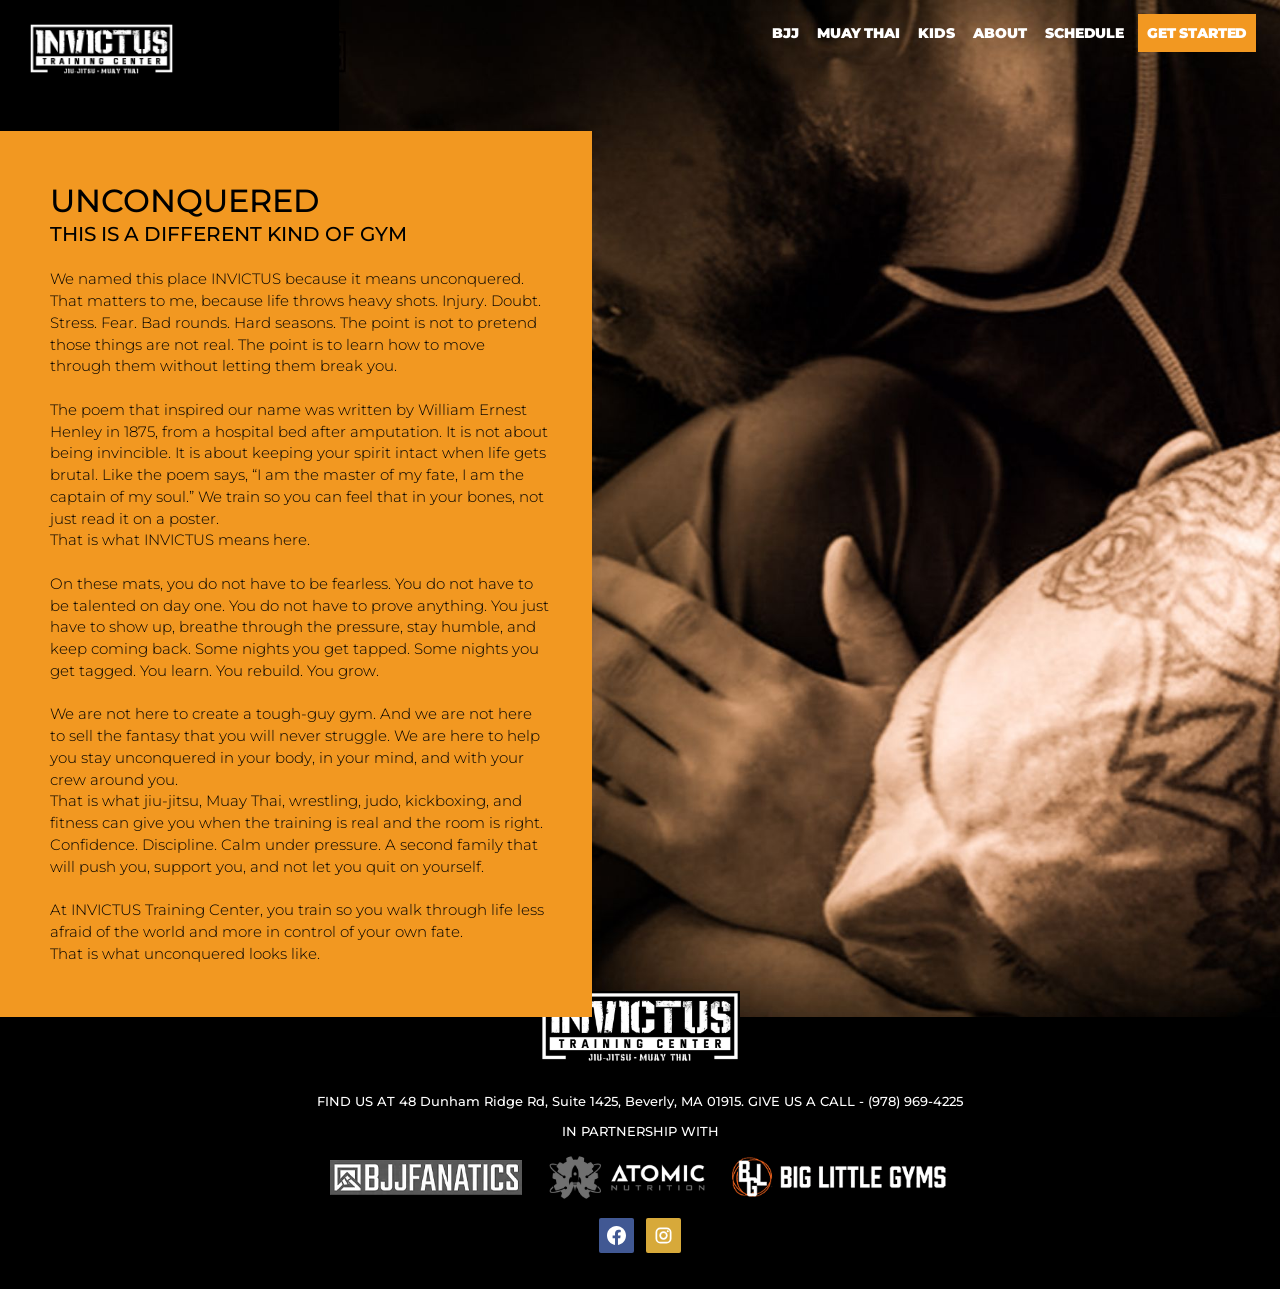
==== site/about.html @ 799e3503 "Build the INVICTUS Training Center site from the PSDs Home and About, hand-written HTML and CSS from" ====
<!doctype html>
<html lang="en">
<head>
<meta charset="utf-8">
<meta name="viewport" content="width=device-width, initial-scale=1">
<title>About | INVICTUS Training Center</title>
<meta name="description" content="We named this place INVICTUS because it means unconquered. Why INVICTUS Training Center in Beverly, MA is a different kind of gym.">
<link rel="icon" href="img/favicon.png">
<link rel="apple-touch-icon" href="img/apple-touch-icon.png">
<link rel="preconnect" href="https://fonts.googleapis.com">
<link rel="preconnect" href="https://fonts.gstatic.com" crossorigin>
<link rel="stylesheet" href="https://fonts.googleapis.com/css2?family=Montserrat:wght@300;500;700;900&display=swap">
<link rel="stylesheet" href="styles.css">
<script>document.documentElement.classList.add("js")</script>
</head>
<body class="page-about">
<a class="skip" href="#main">Skip to content</a>

<header class="site-header">
  <a class="brand" href="index.html"><img src="img/logo.png" width="640" height="230" alt="INVICTUS Training Center: Jiu-Jitsu, Muay Thai"></a>
  <button class="nav-toggle" type="button" aria-expanded="false" aria-controls="site-nav" aria-label="Menu"><span></span><span></span><span></span></button>
  <nav class="site-nav" id="site-nav" aria-label="Main">
    <ul>
      <li><a href="index.html#programs">BJJ</a></li>
      <li><a href="index.html#programs">Muay Thai</a></li>
      <li><a href="index.html#programs">Kids</a></li>
      <li><a href="about.html" aria-current="page">About</a></li>
      <li><a href="#" data-todo="The schedule page">Schedule</a></li>
      <li><a class="nav-cta" href="#" data-todo="Get Started">Get Started</a></li>
    </ul>
  </nav>
</header>

<main id="main">

  <section class="about-hero">
    <img class="about-hero__bg" src="img/about-hero.jpg" width="1800" height="1431" alt="" fetchpriority="high">
    <div class="about-panel">
      <h1>Unconquered</h1>
      <p class="coaches__sub">This is a different kind of gym</p>
      <div class="prose">
        <p>We named this place INVICTUS because it means unconquered.<br>
        That matters to me, because life throws heavy shots. Injury. Doubt. Stress. Fear. Bad rounds. Hard seasons. The point is not to pretend those things are not real. The point is to learn how to move through them without letting them break you.</p>
        <p>The poem that inspired our name was written by William Ernest Henley in 1875, from a hospital bed after amputation. It is not about being invincible. It is about keeping your spirit intact when life gets brutal. Like the poem says, “I am the master of my fate, I am the captain of my soul.” We train so you can feel that in your bones, not just read it on a poster.<br>
        That is what INVICTUS means here.</p>
        <p>On these mats, you do not have to be fearless. You do not have to be talented on day one. You do not have to prove anything. You just have to show up, breathe through the pressure, stay humble, and keep coming back. Some nights you get tapped. Some nights you get tagged. You learn. You rebuild. You grow.</p>
        <p>We are not here to create a tough-guy gym. And we are not here to sell the fantasy that you will never struggle. We are here to help you stay unconquered in your body, in your mind, and with your crew around you.<br>
        That is what jiu-jitsu, Muay Thai, wrestling, judo, kickboxing, and fitness can give you when the training is real and the room is right. Confidence. Discipline. Calm under pressure. A second family that will push you, support you, and not let you quit on yourself.</p>
        <p>At INVICTUS Training Center, you train so you walk through life less afraid of the world and more in control of your own fate.<br>
        That is what unconquered looks like.</p>
      </div>
    </div>
  </section>

</main>

<footer class="site-footer">
  <a class="site-footer__logo" href="index.html"><img src="img/logo.png" width="640" height="230" loading="lazy" alt="INVICTUS Training Center home"></a>
  <p class="site-footer__contact">FIND US AT 48 Dunham Ridge Rd, Suite 1425, Beverly, MA 01915. GIVE US A CALL - <a href="tel:+19789694225">(978) 969-4225</a></p>
  <p class="site-footer__partners-label">In partnership with</p>
  <ul class="partners">
    <li><img class="bjjf" src="img/partners/bjj-fanatics.png" width="192" height="35" loading="lazy" alt="BJJ Fanatics"></li>
    <li><img class="atomic" src="img/partners/atomic-nutrition.png" width="480" height="144" loading="lazy" alt="Atomic Nutrition"></li>
    <li><img class="blg" src="img/partners/big-little-gyms.png" width="300" height="55" loading="lazy" alt="Big Little Gyms"></li>
  </ul>
  <ul class="social">
    <li><a class="fb" href="#" data-todo="The Facebook link" aria-label="INVICTUS on Facebook"><svg viewBox="0 0 24 24" aria-hidden="true"><path fill="#fff" d="M24 12.07C24 5.41 18.63 0 12 0S0 5.4 0 12.07C0 18.1 4.39 23.1 10.13 24v-8.44H7.08v-3.49h3.04V9.41c0-3.02 1.8-4.7 4.54-4.7 1.31 0 2.68.24 2.68.24v2.97h-1.5c-1.5 0-1.96.93-1.96 1.89v2.26h3.32l-.53 3.5h-2.8V24C19.62 23.1 24 18.1 24 12.07"/></svg></a></li>
    <li><a class="ig" href="#" data-todo="The Instagram link" aria-label="INVICTUS on Instagram"><svg viewBox="0 0 24 24" aria-hidden="true" fill="none" stroke="#fff" stroke-width="2.2"><rect x="3" y="3" width="18" height="18" rx="5"/><circle cx="12" cy="12" r="4.2"/><circle cx="17.4" cy="6.6" r="0.6" fill="#fff" stroke-width="1.4"/></svg></a></li>
  </ul>
</footer>

<script src="script.js" defer></script>
</body>
</html>
---- site/styles.css ----
/* INVICTUS Training Center
 *
 * Built from the PSDs in design/psd/ (1920px artboards). Every size below is
 * the PSD value scaled with the viewport: clamp(min, PSD/1920*100vw, PSD).
 * Gotham is the design face; Montserrat stands in until a Gotham web licence
 * is in place (see README).
 */

:root {
  --orange: #f29821;
  --black: #000;
  --white: #fff;
  --paper: #fdf9f5;      /* hero type */
  --grey: #cdcdcd;       /* location band */
  --card-line: #d4d4d4;  /* review cards */
  --star: #e6b05f;
  --muted: #9a9a9a;

  --font: "Montserrat", "Gotham", "Helvetica Neue", Arial, sans-serif;

  /* Content sits 92px in at 1920; the narrower column (FAQ, reviews, map) is 1410 wide. */
  --gutter: clamp(20px, 4.8vw, 92px);
  --wrap: 1744px;
  --inner: 1410px;

  /* Montserrat 300/500 set within 2% of Gotham Light/Medium at the PSD sizes.
     Its 900 runs ~20% wider than Gotham Black, so the display and nav sizes
     are reduced to hold the PSD's line lengths. */
  --fs-display: clamp(40px, calc(38.9px + 3.29vw), 102px);   /* PSD 119 Gotham Black; 64px at 760 */
  --fs-h2: clamp(26px, 2.5vw, 48px);         /* PSD 48 */
  --fs-h3: clamp(20px, 1.54vw, 29.5px);      /* PSD 30 */
  --fs-lead: clamp(16px, 1.25vw, 24px);      /* PSD 24 */
  --fs-body: clamp(15px, 0.9375vw, 18px);    /* PSD 18 / 24 */
  --fs-nav: clamp(14px, 1vw, 19px);          /* PSD 20 Gotham Black */
}

*,
*::before,
*::after { box-sizing: border-box; }

html { -webkit-text-size-adjust: 100%; scroll-behavior: smooth; }
@media (prefers-reduced-motion: reduce) { html { scroll-behavior: auto; } }

body {
  margin: 0;
  font-family: var(--font);
  font-weight: 300;
  font-size: var(--fs-body);
  line-height: 1.34;
  color: var(--black);
  background: var(--white);
  -webkit-font-smoothing: antialiased;
}

img { display: block; max-width: 100%; height: auto; }
a { color: inherit; }
h1, h2, h3, p { margin: 0; }
ul { margin: 0; padding: 0; list-style: none; }

.wrap { width: min(100% - 2 * var(--gutter), var(--wrap)); margin-inline: auto; }
.inner { width: min(100% - 2 * var(--gutter), var(--inner)); margin-inline: auto; }

.h2 {
  font-size: var(--fs-h2);
  font-weight: 500;
  line-height: 1.05;
  text-transform: uppercase;
}
.h3 { font-size: var(--fs-h3); font-weight: 500; line-height: 1.1; }
.accent { color: var(--orange); }

.skip {
  position: absolute; left: -9999px; top: 0; z-index: 100;
  background: var(--orange); color: var(--black); padding: 12px 16px; font-weight: 700;
}
.skip:focus { left: 16px; top: 16px; }

:focus-visible { outline: 3px solid var(--orange); outline-offset: 3px; }

/* Placeholder copy that must be supplied before launch. Bracketed in the
   markup so it cannot ship unnoticed: grep -rn "\[.* TO COME" site/ */
.todo { font-style: italic; opacity: 0.85; }

/* ---------- buttons ---------- */

.btn {
  display: inline-block;
  font-family: inherit;
  font-weight: 500;
  font-size: var(--fs-lead);
  line-height: 1;
  text-transform: uppercase;
  text-decoration: none;
  white-space: nowrap;
  cursor: pointer;
  transition: transform 0.15s ease, background-color 0.15s ease, color 0.15s ease;
}
.btn:hover { transform: translateY(-2px); }

/* GET STARTED: 209 x 58 orange block, white 24px type */
.btn--solid {
  background: var(--orange);
  color: var(--white);
  padding: 0.71em 0.81em;
  border: 0;
}
.btn--solid:hover { background: #e0861a; }

/* BOOK YOUR FREE INTRO SESSION: 472 x 84, 2px outline */
.btn--outline {
  color: var(--paper);
  border: 2px solid var(--paper);
  padding: 1.24em 0.94em;
}
.btn--outline:hover { background: rgba(253, 249, 245, 0.08); }

/* ---------- header ---------- */

.site-header {
  position: absolute;
  inset: 0 0 auto 0;
  z-index: 20;
  display: flex;
  justify-content: space-between;
  align-items: flex-start;
  padding: clamp(14px, 1.05vw, 20px) clamp(16px, 1.9vw, 36px) 0 clamp(16px, 2.25vw, 43px);
}

.brand { margin-top: clamp(0px, 0.7vw, 13px); flex: none; }
.brand img { width: clamp(132px, 11.35vw, 218px); }

.site-nav ul { display: flex; align-items: center; gap: clamp(14px, 1.45vw, 28px); }
.site-nav a {
  font-size: var(--fs-nav);
  font-weight: 900;
  color: var(--white);
  text-decoration: none;
  text-transform: uppercase;
  letter-spacing: -0.01em;
}
.site-nav a:not(.nav-cta):hover { color: var(--orange); }

.site-nav .nav-cta {
  display: inline-block;
  background: var(--orange);
  padding: 0.68em 0.6em;
  margin-left: -0.3em;
  transition: background-color 0.15s ease;
}
.site-nav .nav-cta:hover { background: #e0861a; }

.nav-toggle {
  display: none;
  margin-top: 6px;
  width: 44px;
  height: 44px;
  padding: 10px;
  background: transparent;
  border: 0;
  cursor: pointer;
}
.nav-toggle span {
  display: block;
  height: 3px;
  margin: 5px 0;
  background: var(--white);
  transition: transform 0.2s ease, opacity 0.2s ease;
}
.nav-toggle[aria-expanded="true"] span:nth-child(1) { transform: translateY(8px) rotate(45deg); }
.nav-toggle[aria-expanded="true"] span:nth-child(2) { opacity: 0; }
.nav-toggle[aria-expanded="true"] span:nth-child(3) { transform: translateY(-8px) rotate(-45deg); }

@media (max-width: 1080px) {
  .js .nav-toggle { display: block; }
  .js .site-nav {
    display: none;
    position: absolute;
    top: 100%;
    left: 0;
    right: 0;
    background: rgba(0, 0, 0, 0.94);
    padding: 12px var(--gutter) 28px;
  }
  .js .site-nav.is-open { display: block; }
  .site-nav ul { flex-direction: column; align-items: stretch; gap: 0; }
  .site-nav li a:not(.nav-cta) {
    display: block;
    padding: 14px 0;
    font-size: 18px;
    border-bottom: 1px solid rgba(255, 255, 255, 0.15);
  }
  .site-nav .nav-cta { margin: 20px 0 0; font-size: 18px; padding: 16px 18px; text-align: center; display: block; }
  /* No JS: the menu simply wraps under the logo. */
  html:not(.js) .site-header { flex-wrap: wrap; gap: 12px; }
  html:not(.js) .site-nav ul { flex-direction: row; flex-wrap: wrap; gap: 4px 18px; }
  html:not(.js) .site-nav li a:not(.nav-cta) { border: 0; padding: 4px 0; font-size: 14px; }
  html:not(.js) .site-nav .nav-cta { margin: 0; padding: 8px 10px; font-size: 14px; }
}

/* ---------- home: hero ---------- */

.hero {
  position: relative;
  display: flex;
  flex-direction: column;
  justify-content: flex-end;
  min-height: max(620px, min(100svh, 56.25vw));
  padding: 150px 0 clamp(40px, 3.6vw, 69px);
  color: var(--paper);
  background: #161616;
  overflow: hidden;
}
.hero__bg,
.hero__bg img {
  position: absolute;
  inset: 0;
  width: 100%;
  height: 100%;
  object-fit: cover;
  object-position: 70% 50%;
}
/* PSD "Gradient Fill 1": #161616 to transparent at 63deg, anchored bottom-left. */
.hero::after {
  content: "";
  position: absolute;
  inset: 0;
  background: linear-gradient(27deg, rgba(22, 22, 22, 0.92) 0%, rgba(22, 22, 22, 0.62) 32%, rgba(22, 22, 22, 0) 62%);
}
.hero__content { position: relative; z-index: 1; }

.hero h1 {
  font-size: var(--fs-display);
  font-weight: 900;
  line-height: 0.98;
  letter-spacing: -0.02em;
  text-transform: uppercase;
}
/* Held to the left ~54%, as in the PSD, so it never crosses the athlete's face. */
.hero p {
  max-width: min(1040px, 54vw);
  margin-top: clamp(18px, 1.5vw, 29px);
  line-height: 1.34;
}
.hero .btn { margin-top: clamp(24px, 2.1vw, 40px); }

@media (max-width: 760px) {
  /* Keeps "REAL MUAY THAI." on one line down to 320px wide. */
  :root { --fs-display: min(9.4vw, 64px); }
  .hero { min-height: 88svh; padding-top: 130px; }
  .hero p { max-width: none; }
  .hero::after {
    background: linear-gradient(0deg, rgba(22, 22, 22, 0.95) 0%, rgba(22, 22, 22, 0.7) 45%, rgba(22, 22, 22, 0.1) 80%);
  }
  .hero .btn { white-space: normal; text-align: center; padding: 1em 0.9em; }
}

/* ---------- home: programs ---------- */

.programs {
  position: relative;
  padding: clamp(64px, 6.65vw, 128px) 0 max(44px, 4.55vw);
}

.program-grid {
  display: grid;
  grid-template-columns: repeat(4, 1fr);
  gap: clamp(28px, 2.5vw, 48px) clamp(14px, 1.05vw, 20px);
  margin-top: clamp(32px, 4vw, 77px);
}
.program img {
  width: 100%;
  aspect-ratio: 421 / 318;
  object-fit: cover;
  background: var(--black);
}
.program .h3 { margin-top: clamp(16px, 1.6vw, 31px); }
.program p { margin-top: clamp(8px, 0.85vw, 16px); }

.rule {
  height: 3px;
  margin: clamp(40px, 3.95vw, 76px) 0 0;
  border: 0;
  background: var(--black);
}

.supporting { margin-top: clamp(36px, 3.65vw, 70px); }
.supporting p { margin-top: clamp(10px, 1vw, 20px); max-width: 1000px; }
.programs .btn { margin-top: clamp(32px, 3.5vw, 67px); }

@media (max-width: 1100px) {
  .program-grid { grid-template-columns: repeat(2, 1fr); }
}
@media (max-width: 560px) {
  .program-grid { grid-template-columns: 1fr; }
}

/* ---------- home: coaches ---------- */

/* The orange panel breaks out of its band: it starts 143px up into the
   programs section and hangs 92px into the reviews below (PSD "Color Fill 6"). */
.coaches {
  position: relative;
  z-index: 1;
  display: grid;
  grid-template-columns: 927fr 993fr;
}
.coaches__photo {
  margin-top: -1.3vw;
  min-height: 100%;
}
.coaches__photo img {
  width: 100%;
  height: 100%;
  object-fit: cover;
  object-position: 45% 40%;
}
.coaches__panel {
  background: var(--orange);
  margin: -7.45vw 0 -4.8vw;
  padding: 9.4vw clamp(24px, 6vw, 115px) 8.7vw 4.2vw;
}
.coaches__sub {
  margin-top: clamp(8px, 0.9vw, 18px);
  font-size: var(--fs-h3);
  font-weight: 500;
  line-height: 1.1;
  text-transform: uppercase;
}
.coaches__intro { margin-top: clamp(12px, 1.1vw, 21px); max-width: 745px; }

.coach-list { margin-top: clamp(32px, 3.45vw, 66px); max-width: 800px; }
.coach + .coach { margin-top: clamp(20px, 1.95vw, 37px); }
.coach__name { font-size: var(--fs-lead); font-weight: 500; line-height: 1.1; }
.coach__name button {
  font: inherit;
  color: inherit;
  text-align: left;
  background: none;
  cursor: pointer;
  border: 3px solid var(--black);
  padding: 0.83em 0.92em;
  min-width: min(100%, 388px);
  transition: background-color 0.15s ease;
}
.coach__name button:hover { background: rgba(0, 0, 0, 0.06); }
.coach.is-open .coach__name button {
  border-color: transparent;
  padding: 0;
  min-width: 0;
  cursor: default;
  background: none;
}
.coach.is-open + .coach { margin-top: clamp(28px, 2.75vw, 53px); }
.coach__bio { margin-top: 0.15em; }
.coach__bio p + p { margin-top: 1em; }

@media (max-width: 1000px) {
  .coaches { grid-template-columns: 1fr; }
  .coaches__photo { margin: 0; }
  .coaches__photo img { aspect-ratio: 4 / 3; height: auto; }
  .coaches__panel { margin: 0; padding: 48px var(--gutter) 56px; }
}

/* ---------- home: reviews ---------- */

.reviews { padding: clamp(64px, 10vw, 193px) 0 clamp(36px, 2.6vw, 50px); }
.reviews .h2 { text-align: center; }

.carousel {
  position: relative;
  margin-top: clamp(28px, 2.7vw, 52px);
  padding-inline: clamp(0px, 1.7vw, 32px);
}
.carousel__track {
  display: grid;
  grid-auto-flow: column;
  grid-auto-columns: calc((100% - 2 * var(--gap)) / 3);
  gap: var(--gap);
  --gap: clamp(14px, 1.4vw, 27px);
  overflow-x: auto;
  scroll-snap-type: x mandatory;
  scrollbar-width: none;
  padding-block: 2px;
}
.carousel__track::-webkit-scrollbar { display: none; }

.carousel__arrow {
  position: absolute;
  top: 50%;
  transform: translateY(-50%);
  width: 32px;
  height: 48px;
  padding: 0;
  display: grid;
  place-items: center;
  background: none;
  border: 0;
  color: var(--black);
  cursor: pointer;
}
.carousel__arrow svg { width: 14px; height: 24px; }
.carousel__arrow:disabled { color: #b5b5b5; cursor: default; }
.carousel__arrow--prev { left: -8px; }
.carousel__arrow--next { right: -8px; }

.review {
  scroll-snap-align: start;
  margin: 0;
  min-height: 342px;
  padding: clamp(22px, 1.75vw, 34px);
  border: 2px solid var(--card-line);
  border-radius: 12px;
  background: var(--white);
  color: #222;
}
.review__head {
  display: grid;
  grid-template-columns: auto 1fr auto;
  align-items: center;
  gap: 14px;
}
.review__avatar { width: 66px; height: 66px; border-radius: 50%; }
.review__name { font-weight: 700; font-size: clamp(16px, 0.97vw, 18.5px); line-height: 1.2; font-style: normal; }
.review__stars { margin-top: 4px; color: var(--star); font-size: 17px; letter-spacing: 3px; line-height: 1; }
.review__google { width: 26px; height: 26px; align-self: start; margin-top: 6px; }
.review blockquote {
  margin: 20px 0 0;
  font-size: clamp(15px, 0.94vw, 18px);
  line-height: 1.5;
}

@media (max-width: 1000px) {
  .carousel__track { grid-auto-columns: calc((100% - var(--gap)) / 2); }
}
@media (max-width: 640px) {
  .carousel { padding-inline: 0; }
  .carousel__track { grid-auto-columns: 86%; }
  .carousel__arrow { display: none; }
  .review { min-height: 0; }
}

.reviews .btn { margin-top: clamp(24px, 1.6vw, 30px); }

/* ---------- home: FAQ ---------- */

.faq {
  position: relative;
  padding: clamp(60px, 5.75vw, 110px) 0 clamp(36px, 2.2vw, 42px);
  color: var(--white);
  background: #111 url("img/faq-bg.jpg") center / cover no-repeat;
}
/* PSD "Color Fill 8 copy": black at 54% over the photo. */
.faq::before { content: ""; position: absolute; inset: 0; background: rgba(0, 0, 0, 0.54); }
.faq > * { position: relative; }

.faq-list { margin-top: clamp(28px, 3.3vw, 64px); }
.faq-item { border-bottom: 2px solid var(--white); }
.faq-item summary {
  display: flex;
  justify-content: space-between;
  align-items: baseline;
  gap: 24px;
  padding: 0.75em 10px 0.6em;
  font-size: var(--fs-lead);
  font-weight: 500;
  line-height: 1.2;
  text-transform: uppercase;
  cursor: pointer;
  list-style: none;
}
.faq-item summary::-webkit-details-marker { display: none; }
.faq-item summary::after {
  content: "+";
  flex: none;
  font-weight: 300;
  font-size: 1.2em;
  line-height: 0.8;
  transition: transform 0.2s ease;
}
.faq-item[open] summary::after { transform: rotate(45deg); }
.faq-item summary:hover { color: var(--orange); }
.faq-item__answer { padding: 0 10px 1.2em; max-width: 60em; }

.faq .btn { margin-top: clamp(28px, 2vw, 38px); }

/* ---------- home: location ---------- */

.location {
  padding: clamp(60px, 5.8vw, 111px) 0 38px;
  background: var(--grey);
}
/* Below this the centred footer logo, which rises into this band, would meet
   the left-aligned button. */
@media (max-width: 900px) { .location { padding-bottom: 64px; } }
.location__address {
  margin-top: clamp(12px, 1.3vw, 25px);
  font-size: var(--fs-lead);
  font-weight: 500;
  line-height: 1.25;
  text-transform: uppercase;
}
.location__map {
  display: block;
  width: 100%;
  height: clamp(320px, 24.85vw, 477px);
  margin-top: clamp(28px, 3.2vw, 61px);
  border: 0;
  background: #e5e3df;
}
.location .btn { margin-top: clamp(24px, 1.65vw, 32px); }

/* ---------- footer ---------- */

.site-footer {
  position: relative;
  padding: 0 var(--gutter) clamp(36px, 2.55vw, 49px);
  background: var(--black);
  color: var(--white);
  text-align: center;
  font-size: clamp(13px, 0.94vw, 18px);
  font-weight: 500;
}
/* The logo straddles the top edge of the footer. */
.site-footer__logo {
  display: inline-block;
  margin-top: calc(-1 * clamp(22px, 2vw, 39px));
}
.site-footer__logo img { width: clamp(200px, 15.6vw, 300px); }
.site-footer__contact { margin-top: clamp(22px, 1.9vw, 36px); line-height: 1.5; }
.site-footer__contact a { text-decoration: none; }
.site-footer__contact a:hover { color: var(--orange); }
.site-footer__partners-label { margin-top: clamp(12px, 0.9vw, 17px); text-transform: uppercase; }

.partners {
  display: flex;
  flex-wrap: wrap;
  justify-content: center;
  align-items: center;
  gap: 18px clamp(22px, 1.8vw, 35px);
  margin-top: 12px;
}
.partners img { width: auto; }
.partners .bjjf { height: 35px; }
.partners .atomic { height: 49px; }
.partners .blg { height: 40px; }

.social { display: flex; justify-content: center; gap: 12px; margin-top: clamp(16px, 1vw, 19px); }
.social a {
  display: grid;
  place-items: center;
  width: 35px;
  height: 35px;
  border-radius: 2px;
  transition: transform 0.15s ease;
}
.social a:hover { transform: translateY(-2px); }
.social svg { width: 19px; height: 19px; }
.social .fb { background: #415893; }
.social .ig { background: #d7a93a; }

/* ---------- about ---------- */

.about-hero {
  position: relative;
  padding-top: max(130px, 10.26vw);
  background: var(--black);
}
/* Placed from x=510 of 1920 to the right edge, full height of the band. */
.about-hero__bg {
  position: absolute;
  top: 0;
  left: 26.5vw;
  width: calc(100% - 26.5vw);
  height: 100%;
  object-fit: cover;
  object-position: 30% 30%;
}
.about-panel {
  position: relative;
  z-index: 1;
  width: max(560px, 46.25vw);
  padding: clamp(40px, 4.1vw, 79px) clamp(28px, 3.3vw, 63px) clamp(40px, 4vw, 76px) clamp(28px, 3.9vw, 75px);
  background: var(--orange);
}
.about-panel h1 {
  font-size: var(--fs-h2);
  font-weight: 500;
  line-height: 1.05;
  text-transform: uppercase;
}
.about-panel .coaches__sub { margin-top: clamp(4px, 0.45vw, 9px); }
.prose {
  margin-top: clamp(20px, 1.9vw, 36px);
  font-size: clamp(14.5px, 0.83vw, 16px);
  line-height: 1.5;
}
.prose p + p { margin-top: 1.5em; }

@media (max-width: 1000px) {
  .about-hero { padding-top: 0; }
  .about-hero__bg {
    position: relative;
    left: auto;
    width: 100%;
    height: clamp(300px, 70vw, 520px);
    object-position: 60% 30%;
  }
  .about-panel { width: auto; margin: 0; padding: 40px var(--gutter) 64px; }
}

/* ---------- toast for links that have no destination yet ---------- */

.toast {
  position: fixed;
  left: 50%;
  bottom: 24px;
  z-index: 50;
  transform: translate(-50%, 20px);
  opacity: 0;
  pointer-events: none;
  padding: 12px 18px;
  background: var(--black);
  color: var(--white);
  border: 2px solid var(--orange);
  font-size: 14px;
  font-weight: 500;
  transition: opacity 0.2s ease, transform 0.2s ease;
}
.toast.is-visible { opacity: 1; transform: translate(-50%, 0); }
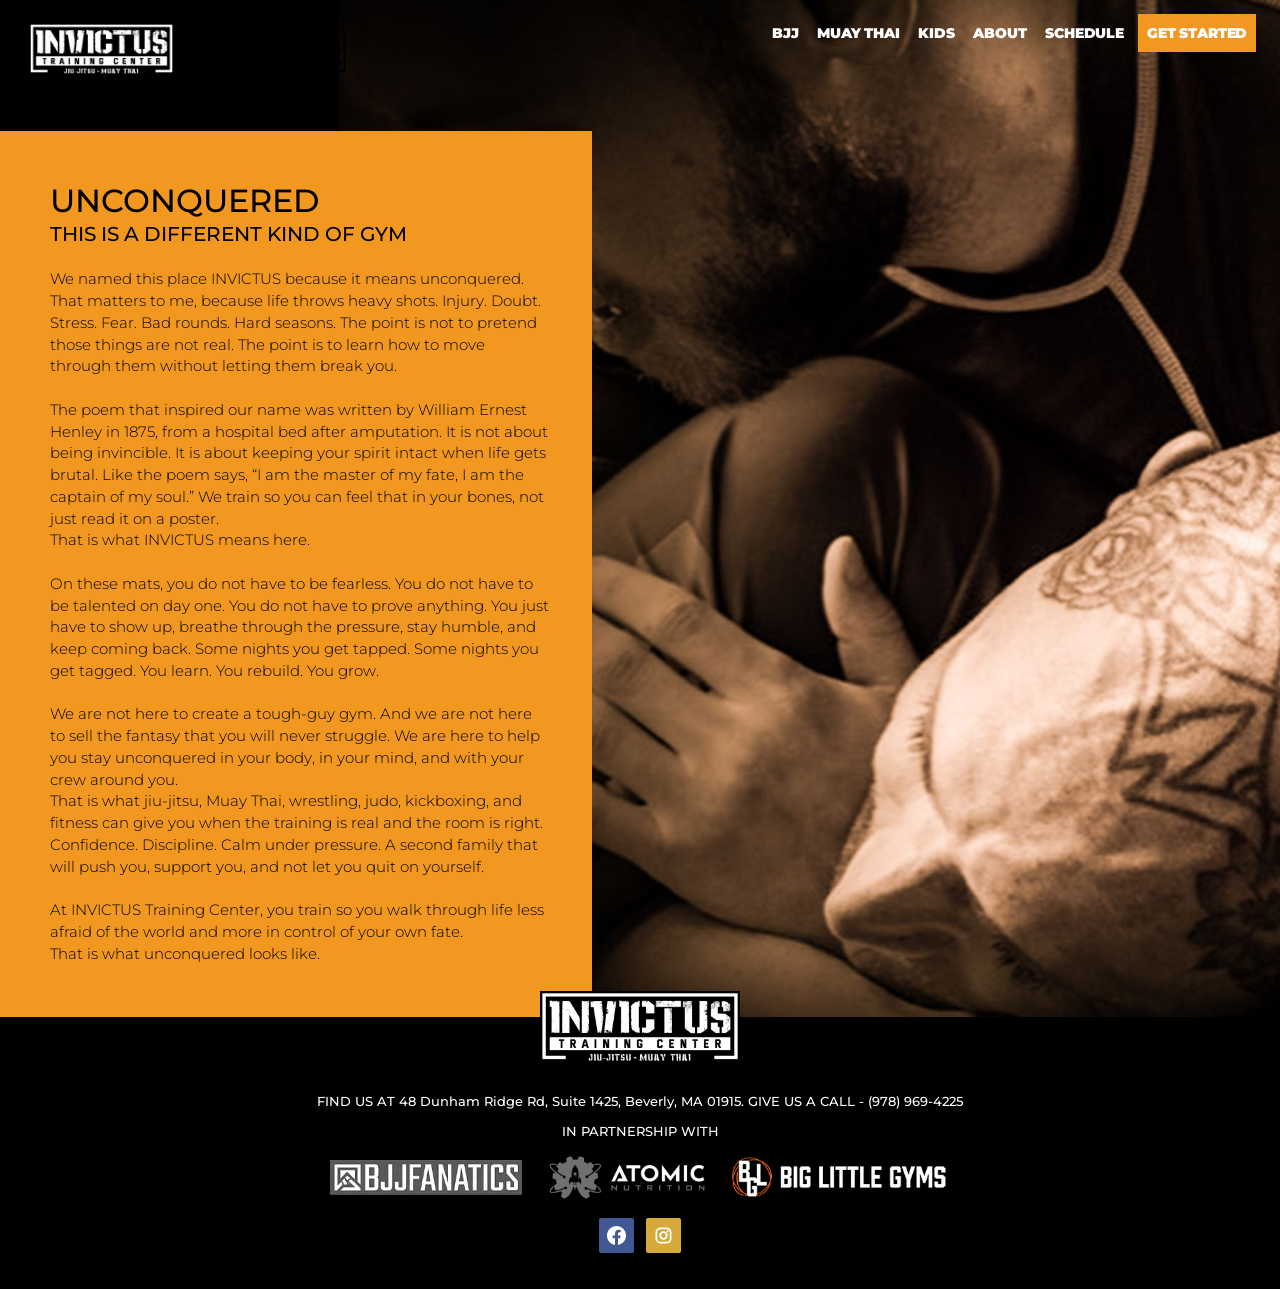
==== commit ed4c460f: "Footer: Facebook and Instagram links on Home and About Co-Authored-By: Claude Opus 5.5 <noreply@anth" ====
--- a/site/about.html
+++ b/site/about.html
@@ -64,8 +64,8 @@
     <li><img class="blg" src="img/partners/big-little-gyms.png" width="300" height="55" loading="lazy" alt="Big Little Gyms"></li>
   </ul>
   <ul class="social">
-    <li><a class="fb" href="#" data-todo="The Facebook link" aria-label="INVICTUS on Facebook"><svg viewBox="0 0 24 24" aria-hidden="true"><path fill="#fff" d="M24 12.07C24 5.41 18.63 0 12 0S0 5.4 0 12.07C0 18.1 4.39 23.1 10.13 24v-8.44H7.08v-3.49h3.04V9.41c0-3.02 1.8-4.7 4.54-4.7 1.31 0 2.68.24 2.68.24v2.97h-1.5c-1.5 0-1.96.93-1.96 1.89v2.26h3.32l-.53 3.5h-2.8V24C19.62 23.1 24 18.1 24 12.07"/></svg></a></li>
-    <li><a class="ig" href="#" data-todo="The Instagram link" aria-label="INVICTUS on Instagram"><svg viewBox="0 0 24 24" aria-hidden="true" fill="none" stroke="#fff" stroke-width="2.2"><rect x="3" y="3" width="18" height="18" rx="5"/><circle cx="12" cy="12" r="4.2"/><circle cx="17.4" cy="6.6" r="0.6" fill="#fff" stroke-width="1.4"/></svg></a></li>
+    <li><a class="fb" href="https://www.facebook.com/InvictusTC/" aria-label="INVICTUS on Facebook"><svg viewBox="0 0 24 24" aria-hidden="true"><path fill="#fff" d="M24 12.07C24 5.41 18.63 0 12 0S0 5.4 0 12.07C0 18.1 4.39 23.1 10.13 24v-8.44H7.08v-3.49h3.04V9.41c0-3.02 1.8-4.7 4.54-4.7 1.31 0 2.68.24 2.68.24v2.97h-1.5c-1.5 0-1.96.93-1.96 1.89v2.26h3.32l-.53 3.5h-2.8V24C19.62 23.1 24 18.1 24 12.07"/></svg></a></li>
+    <li><a class="ig" href="https://www.instagram.com/invictustrainingcenter/" aria-label="INVICTUS on Instagram"><svg viewBox="0 0 24 24" aria-hidden="true" fill="none" stroke="#fff" stroke-width="2.2"><rect x="3" y="3" width="18" height="18" rx="5"/><circle cx="12" cy="12" r="4.2"/><circle cx="17.4" cy="6.6" r="0.6" fill="#fff" stroke-width="1.4"/></svg></a></li>
   </ul>
 </footer>
 
--- a/site/styles.css
+++ b/site/styles.css
@@ -256,9 +256,11 @@
 
 /* ---------- home: programs ---------- */
 
+/* The bottom padding keeps the space the PSD gives the Get Started button
+   (67 + 58 + 87 = 212 at 1920), which the orange coaches panel rises into. */
 .programs {
   position: relative;
-  padding: clamp(64px, 6.65vw, 128px) 0 max(44px, 4.55vw);
+  padding: clamp(64px, 6.65vw, 128px) 0 clamp(56px, 11.05vw, 212px);
 }
 
 .program-grid {
@@ -285,7 +287,6 @@
 
 .supporting { margin-top: clamp(36px, 3.65vw, 70px); }
 .supporting p { margin-top: clamp(10px, 1vw, 20px); max-width: 1000px; }
-.programs .btn { margin-top: clamp(32px, 3.5vw, 67px); }
 
 @media (max-width: 1100px) {
   .program-grid { grid-template-columns: repeat(2, 1fr); }
@@ -363,7 +364,7 @@
 
 /* ---------- home: reviews ---------- */
 
-.reviews { padding: clamp(64px, 10vw, 193px) 0 clamp(36px, 2.6vw, 50px); }
+.reviews { padding: clamp(64px, 10vw, 193px) 0 clamp(56px, 7.2vw, 138px); }
 .reviews .h2 { text-align: center; }
 
 .carousel {
@@ -373,6 +374,7 @@
 }
 .carousel__track {
   display: grid;
+  align-items: start;
   grid-auto-flow: column;
   grid-auto-columns: calc((100% - 2 * var(--gap)) / 3);
   gap: var(--gap);
@@ -399,11 +401,13 @@
   cursor: pointer;
 }
 .carousel__arrow svg { width: 14px; height: 24px; }
-.carousel__arrow:disabled { color: #b5b5b5; cursor: default; }
+.carousel__arrow:hover { color: var(--orange); }
 .carousel__arrow--prev { left: -8px; }
 .carousel__arrow--next { right: -8px; }
 
 .review {
+  display: flex;
+  flex-direction: column;
   scroll-snap-align: start;
   margin: 0;
   min-height: 342px;
@@ -419,15 +423,51 @@
   align-items: center;
   gap: 14px;
 }
-.review__avatar { width: 66px; height: 66px; border-radius: 50%; }
+/* The initial shows only if the photo fails to load (script.js removes it). */
+.review__avatar {
+  position: relative;
+  display: grid;
+  place-items: center;
+  width: 66px;
+  height: 66px;
+  border-radius: 50%;
+  overflow: hidden;
+  background: var(--orange);
+  color: var(--white);
+  font-weight: 500;
+  font-size: 28px;
+}
+.review__avatar::before { content: attr(data-initial); }
+.review__avatar img { position: absolute; inset: 0; width: 100%; height: 100%; object-fit: cover; }
 .review__name { font-weight: 700; font-size: clamp(16px, 0.97vw, 18.5px); line-height: 1.2; font-style: normal; }
 .review__stars { margin-top: 4px; color: var(--star); font-size: 17px; letter-spacing: 3px; line-height: 1; }
 .review__google { width: 26px; height: 26px; align-self: start; margin-top: 6px; }
-.review blockquote {
+/* Google reviews run long; show seven lines, "Read more" for the rest. */
+.review__text {
+  display: -webkit-box;
+  -webkit-box-orient: vertical;
+  -webkit-line-clamp: 7;
+  overflow: hidden;
   margin: 20px 0 0;
   font-size: clamp(15px, 0.94vw, 18px);
   line-height: 1.5;
 }
+.review.is-expanded .review__text { display: block; -webkit-line-clamp: unset; }
+.review__more {
+  align-self: flex-start;
+  margin-top: 10px;
+  padding: 0;
+  background: none;
+  border: 0;
+  font: inherit;
+  font-size: 15px;
+  font-weight: 500;
+  color: #555;
+  text-decoration: underline;
+  text-underline-offset: 3px;
+  cursor: pointer;
+}
+.review__more:hover { color: var(--black); }
 
 @media (max-width: 1000px) {
   .carousel__track { grid-auto-columns: calc((100% - var(--gap)) / 2); }
@@ -439,13 +479,12 @@
   .review { min-height: 0; }
 }
 
-.reviews .btn { margin-top: clamp(24px, 1.6vw, 30px); }
 
 /* ---------- home: FAQ ---------- */
 
 .faq {
   position: relative;
-  padding: clamp(60px, 5.75vw, 110px) 0 clamp(36px, 2.2vw, 42px);
+  padding: clamp(60px, 5.75vw, 110px) 0 clamp(56px, 7.2vw, 138px);
   color: var(--white);
   background: #111 url("img/faq-bg.jpg") center / cover no-repeat;
 }
@@ -480,18 +519,17 @@
 .faq-item[open] summary::after { transform: rotate(45deg); }
 .faq-item summary:hover { color: var(--orange); }
 .faq-item__answer { padding: 0 10px 1.2em; max-width: 60em; }
-
-.faq .btn { margin-top: clamp(28px, 2vw, 38px); }
+.faq-item__answer p + p { margin-top: 1em; }
+
 
 /* ---------- home: location ---------- */
 
 .location {
-  padding: clamp(60px, 5.8vw, 111px) 0 38px;
+  /* Room at the foot for the pinned Get Started to come to rest in:
+     gap above + button + gap below (32 + 58 + 38 at 1920). */
+  padding: clamp(60px, 5.8vw, 111px) 0 calc(clamp(24px, 1.65vw, 32px) + 2.42 * var(--fs-lead) + var(--cta-gap));
   background: var(--grey);
 }
-/* Below this the centred footer logo, which rises into this band, would meet
-   the left-aligned button. */
-@media (max-width: 900px) { .location { padding-bottom: 64px; } }
 .location__address {
   margin-top: clamp(12px, 1.3vw, 25px);
   font-size: var(--fs-lead);
@@ -507,7 +545,31 @@
   border: 0;
   background: #e5e3df;
 }
-.location .btn { margin-top: clamp(24px, 1.65vw, 32px); }
+
+/* ---------- pinned Get Started (home) ---------- */
+
+/* Sticky, not fixed: it rides the bottom-left of the viewport while <main> is
+   on screen, then stops at its place in the flow, the foot of the location
+   band, so it never sits on the footer. The negative top margin keeps it from
+   taking up space there. The gap clears the footer logo, which rises 22-39px
+   into the band. */
+:root { --cta-gap: clamp(28px, 2vw, 38px); }
+.sticky-cta {
+  position: sticky;
+  z-index: 15;
+  bottom: var(--cta-gap);
+  display: block;
+  width: fit-content;
+  margin: calc(-2.42em - var(--cta-gap)) 0 var(--cta-gap) max(var(--gutter), (100% - var(--wrap)) / 2);
+  box-shadow: 0 6px 20px rgba(0, 0, 0, 0.18);
+  transition: opacity 0.25s ease, visibility 0.25s ease, transform 0.25s ease, background-color 0.15s ease;
+}
+/* Hidden over the hero, which has its own call to action (script.js). */
+.js .sticky-cta:not(.is-visible) {
+  opacity: 0;
+  visibility: hidden;
+  transform: translateY(12px);
+}
 
 /* ---------- footer ---------- */
 
@@ -520,8 +582,11 @@
   font-size: clamp(13px, 0.94vw, 18px);
   font-weight: 500;
 }
-/* The logo straddles the top edge of the footer. */
+/* The logo straddles the top edge of the footer, over whatever sits above it:
+   in the About PSD it overlaps the corner of the orange panel (z-index 1). */
 .site-footer__logo {
+  position: relative;
+  z-index: 2;
   display: inline-block;
   margin-top: calc(-1 * clamp(22px, 2vw, 39px));
 }
@@ -559,6 +624,9 @@
 .social .ig { background: #d7a93a; }
 
 /* ---------- about ---------- */
+
+/* The page is shorter than a tall monitor; keep what shows below the footer black. */
+.page-about { background: var(--black); }
 
 .about-hero {
   position: relative;
@@ -578,7 +646,7 @@
 .about-panel {
   position: relative;
   z-index: 1;
-  width: max(560px, 46.25vw);
+  width: clamp(560px, 46.25vw, 888px);   /* PSD 888 at 1920; no wider, or the lines run long */
   padding: clamp(40px, 4.1vw, 79px) clamp(28px, 3.3vw, 63px) clamp(40px, 4vw, 76px) clamp(28px, 3.9vw, 75px);
   background: var(--orange);
 }
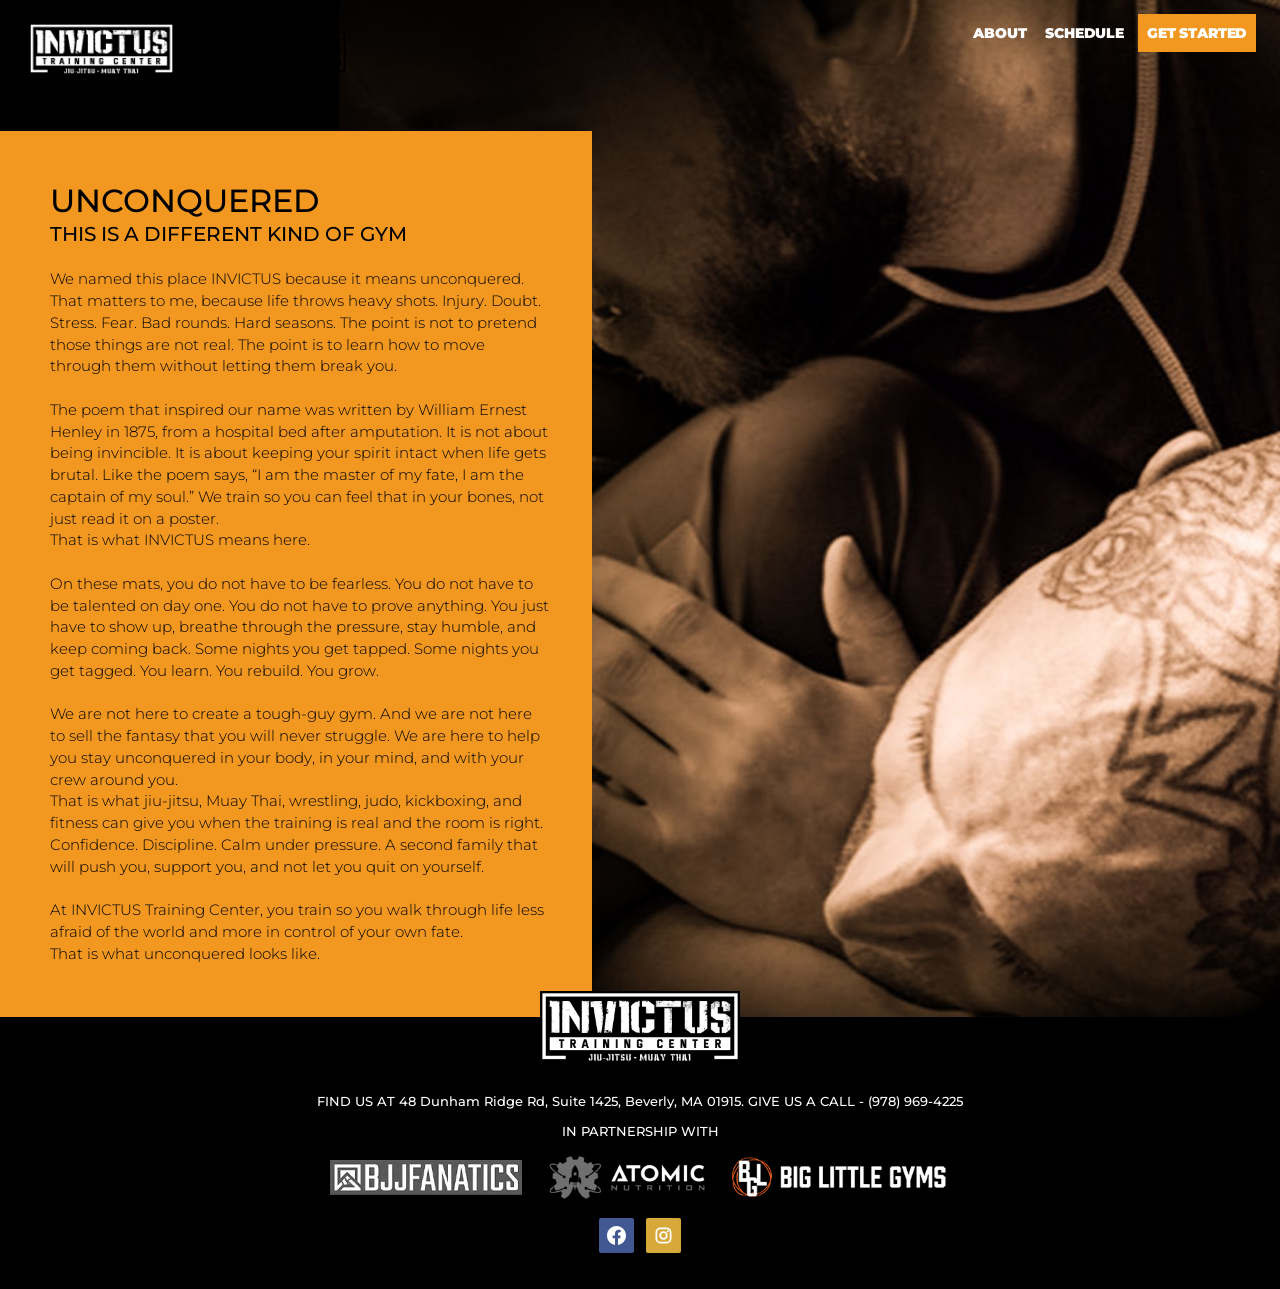
==== commit c8af6377: "Nav: drop BJJ, Muay Thai and Kids until those pages exist Co-Authored-By: Claude Opus 5.5 <noreply@a" ====
--- a/site/about.html
+++ b/site/about.html
@@ -21,9 +21,6 @@
   <button class="nav-toggle" type="button" aria-expanded="false" aria-controls="site-nav" aria-label="Menu"><span></span><span></span><span></span></button>
   <nav class="site-nav" id="site-nav" aria-label="Main">
     <ul>
-      <li><a href="index.html#programs">BJJ</a></li>
-      <li><a href="index.html#programs">Muay Thai</a></li>
-      <li><a href="index.html#programs">Kids</a></li>
       <li><a href="about.html" aria-current="page">About</a></li>
       <li><a href="#" data-todo="The schedule page">Schedule</a></li>
       <li><a class="nav-cta" href="#" data-todo="Get Started">Get Started</a></li>
@@ -69,6 +66,7 @@
   </ul>
 </footer>
 
+<script src="motion.js" defer></script>
 <script src="script.js" defer></script>
 </body>
 </html>
--- a/site/styles.css
+++ b/site/styles.css
@@ -139,6 +139,24 @@
   letter-spacing: -0.01em;
 }
 .site-nav a:not(.nav-cta):hover { color: var(--orange); }
+/* Teeej's hover: an orange rule sweeps in under the link from the left. */
+@media (min-width: 1081px) {
+  .site-nav a:not(.nav-cta) { position: relative; }
+  .site-nav a:not(.nav-cta)::after {
+    content: "";
+    position: absolute;
+    left: 0;
+    bottom: -0.35em;
+    width: 100%;
+    height: 2px;
+    background: var(--orange);
+    transform: scaleX(0);
+    transform-origin: left;
+    transition: transform 0.18s ease;
+  }
+  .site-nav a:not(.nav-cta):hover::after,
+  .site-nav a:not(.nav-cta):focus-visible::after { transform: scaleX(1); }
+}
 
 .site-nav .nav-cta {
   display: inline-block;
@@ -201,6 +219,7 @@
 
 .hero {
   position: relative;
+  z-index: 0;
   display: flex;
   flex-direction: column;
   justify-content: flex-end;
@@ -210,6 +229,7 @@
   background: #161616;
   overflow: hidden;
 }
+.hero__bg img { transform-origin: 70% 50%; }   /* the curtain's zoom holds on the athlete */
 .hero__bg,
 .hero__bg img {
   position: absolute;
@@ -260,6 +280,8 @@
    (67 + 58 + 87 = 212 at 1920), which the orange coaches panel rises into. */
 .programs {
   position: relative;
+  z-index: 1;
+  background: var(--white);
   padding: clamp(64px, 6.65vw, 128px) 0 clamp(56px, 11.05vw, 212px);
 }
 
@@ -301,7 +323,8 @@
    programs section and hangs 92px into the reviews below (PSD "Color Fill 6"). */
 .coaches {
   position: relative;
-  z-index: 1;
+  z-index: 2;   /* above .programs, which its photo and orange panel rise into */
+  overflow-x: clip;   /* the side-in columns start 72px outside their box */
   display: grid;
   grid-template-columns: 927fr 993fr;
 }
@@ -630,6 +653,7 @@
 
 .about-hero {
   position: relative;
+  overflow-x: clip;
   padding-top: max(130px, 10.26vw);
   background: var(--black);
 }
@@ -674,6 +698,47 @@
     object-position: 60% 30%;
   }
   .about-panel { width: auto; margin: 0; padding: 40px var(--gutter) 64px; }
+}
+
+/* ---------- scroll motion (motion.js), after the Teeej site ---------- */
+
+/* The curtain pins the hero for a screen and a bit, so it has to be exactly one
+   screen tall while it runs. */
+.is-curtain .hero { min-height: 100svh; }
+/* When a phone's address bar slides away mid-pin, the screen grows taller than
+   the pinned hero and the strip below it shows the pin's spacer. Paint it the
+   hero's own dark, which the mobile gradient already fades to at the bottom. */
+.is-curtain .pin-spacer:has(> .hero) { background: #161616; }
+
+/* Only ever added by motion.js, so content stays visible without it. No
+   will-change: it would promote every paragraph to its own layer (Teeej found
+   Safari chokes on that). */
+.fade-in {
+  opacity: 0;
+  transform: translateY(22px);
+  transition: opacity 0.7s ease, transform 0.7s cubic-bezier(0.2, 0.7, 0.2, 1);
+}
+.fade-in.is-visible { opacity: 1; transform: none; }
+
+/* The four programs arrive one after another when they share a row. */
+@media (min-width: 1101px) {
+  .program.fade-in:nth-child(2) { transition-delay: 0.12s; }
+  .program.fade-in:nth-child(3) { transition-delay: 0.24s; }
+  .program.fade-in:nth-child(4) { transition-delay: 0.36s; }
+}
+
+.side-in-left,
+.side-in-right {
+  opacity: 0;
+  transition: opacity 0.8s ease, transform 0.8s cubic-bezier(0.2, 0.7, 0.2, 1);
+}
+.side-in-left { transform: translateX(-72px); }
+.side-in-right { transform: translateX(72px); }
+.side-in-left.is-visible,
+.side-in-right.is-visible { opacity: 1; transform: none; }
+
+@media (prefers-reduced-motion: reduce) {
+  .fade-in, .side-in-left, .side-in-right { opacity: 1; transform: none; transition: none; }
 }
 
 /* ---------- toast for links that have no destination yet ---------- */
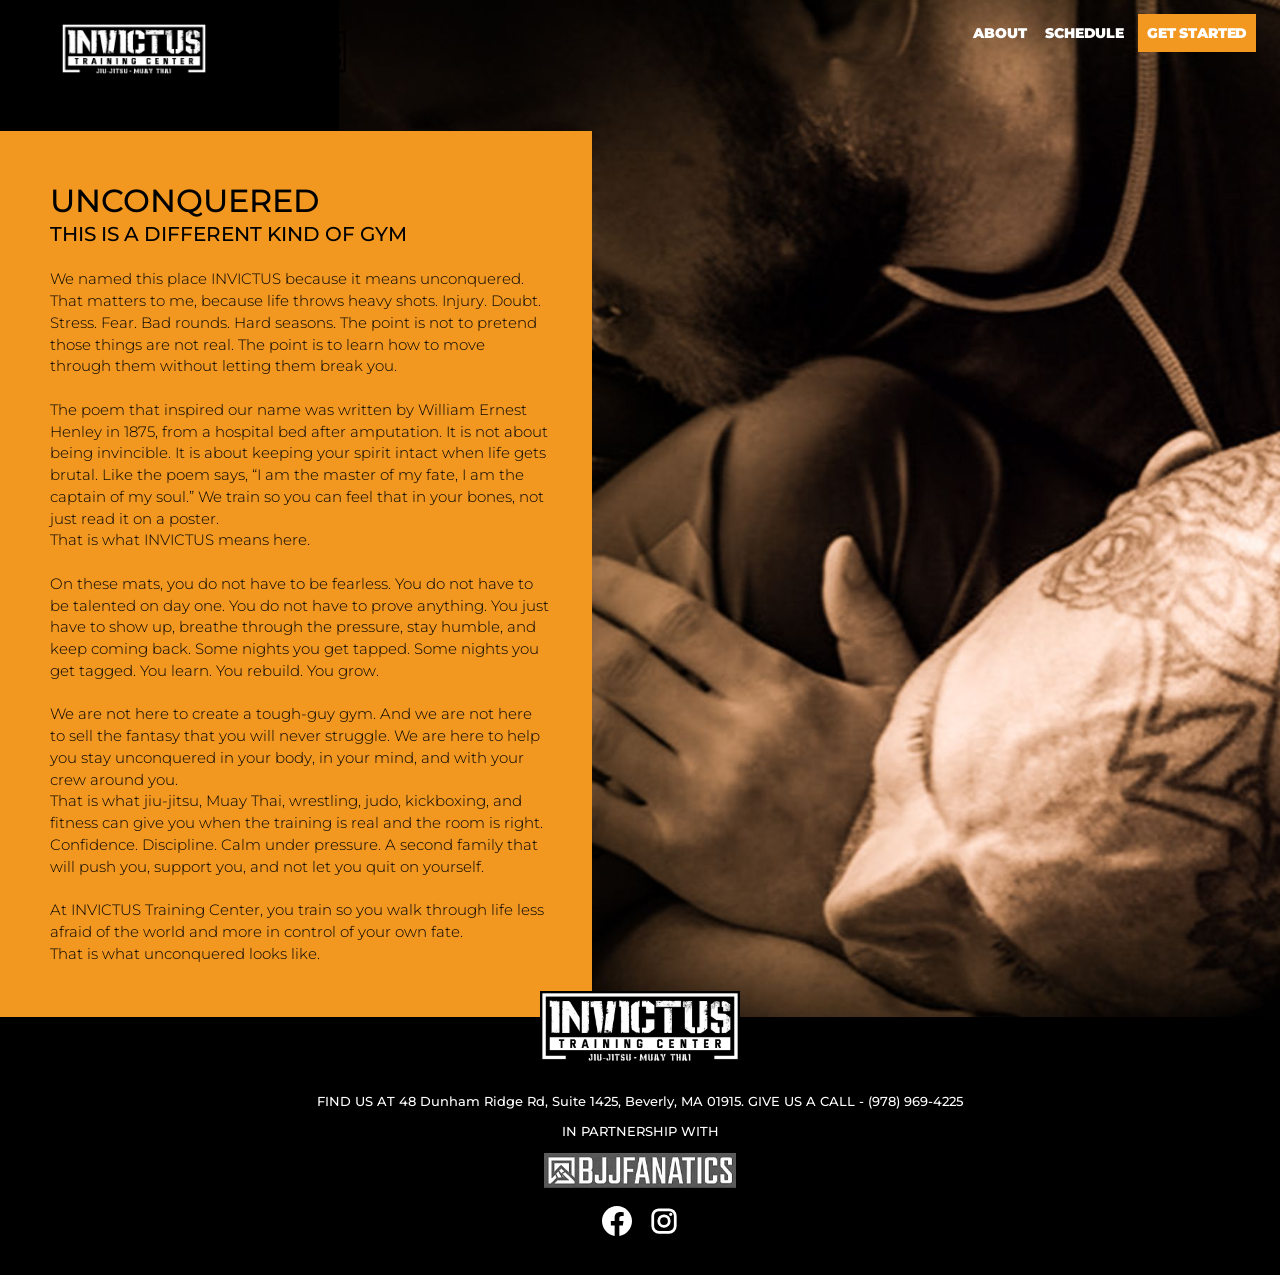
==== commit 29653950: "Polish: align logo to headline, BJJ Fanatics alone, white social icons, About read-more on phones Co" ====
--- a/site/about.html
+++ b/site/about.html
@@ -35,7 +35,7 @@
     <div class="about-panel">
       <h1>Unconquered</h1>
       <p class="coaches__sub">This is a different kind of gym</p>
-      <div class="prose">
+      <div class="prose is-collapsed" id="about-prose">
         <p>We named this place INVICTUS because it means unconquered.<br>
         That matters to me, because life throws heavy shots. Injury. Doubt. Stress. Fear. Bad rounds. Hard seasons. The point is not to pretend those things are not real. The point is to learn how to move through them without letting them break you.</p>
         <p>The poem that inspired our name was written by William Ernest Henley in 1875, from a hospital bed after amputation. It is not about being invincible. It is about keeping your spirit intact when life gets brutal. Like the poem says, “I am the master of my fate, I am the captain of my soul.” We train so you can feel that in your bones, not just read it on a poster.<br>
@@ -46,6 +46,7 @@
         <p>At INVICTUS Training Center, you train so you walk through life less afraid of the world and more in control of your own fate.<br>
         That is what unconquered looks like.</p>
       </div>
+      <button class="prose__more" type="button" aria-expanded="false" aria-controls="about-prose">Read more</button>
     </div>
   </section>
 
@@ -57,8 +58,6 @@
   <p class="site-footer__partners-label">In partnership with</p>
   <ul class="partners">
     <li><img class="bjjf" src="img/partners/bjj-fanatics.png" width="192" height="35" loading="lazy" alt="BJJ Fanatics"></li>
-    <li><img class="atomic" src="img/partners/atomic-nutrition.png" width="480" height="144" loading="lazy" alt="Atomic Nutrition"></li>
-    <li><img class="blg" src="img/partners/big-little-gyms.png" width="300" height="55" loading="lazy" alt="Big Little Gyms"></li>
   </ul>
   <ul class="social">
     <li><a class="fb" href="https://www.facebook.com/InvictusTC/" aria-label="INVICTUS on Facebook"><svg viewBox="0 0 24 24" aria-hidden="true"><path fill="#fff" d="M24 12.07C24 5.41 18.63 0 12 0S0 5.4 0 12.07C0 18.1 4.39 23.1 10.13 24v-8.44H7.08v-3.49h3.04V9.41c0-3.02 1.8-4.7 4.54-4.7 1.31 0 2.68.24 2.68.24v2.97h-1.5c-1.5 0-1.96.93-1.96 1.89v2.26h3.32l-.53 3.5h-2.8V24C19.62 23.1 24 18.1 24 12.07"/></svg></a></li>
--- a/site/styles.css
+++ b/site/styles.css
@@ -123,7 +123,8 @@
   display: flex;
   justify-content: space-between;
   align-items: flex-start;
-  padding: clamp(14px, 1.05vw, 20px) clamp(16px, 1.9vw, 36px) 0 clamp(16px, 2.25vw, 43px);
+  /* Left edge is the page's content edge, so the logo lines up with the hero headline. */
+  padding: clamp(14px, 1.05vw, 20px) clamp(16px, 1.9vw, 36px) 0 max(var(--gutter), (100% - var(--wrap)) / 2);
 }
 
 .brand { margin-top: clamp(0px, 0.7vw, 13px); flex: none; }
@@ -229,9 +230,11 @@
   background: #161616;
   overflow: hidden;
 }
-.hero__bg img { transform-origin: 70% 50%; }   /* the curtain's zoom holds on the athlete */
+.hero__bg img,
+.hero__video { transform-origin: 70% 50%; }   /* the curtain's zoom holds on the athlete */
 .hero__bg,
-.hero__bg img {
+.hero__bg img,
+.hero__video {
   position: absolute;
   inset: 0;
   width: 100%;
@@ -239,12 +242,25 @@
   object-fit: cover;
   object-position: 70% 50%;
 }
-/* PSD "Gradient Fill 1": #161616 to transparent at 63deg, anchored bottom-left. */
+/* Header loop: loaded without reduced motion, a landscape cut on wide screens and a
+   portrait cut on phones (index.html). No fade: the still under it is its own first
+   frame. Without a source (reduced motion) there is nothing to show. */
+.hero__video:not([src]) { display: none; }
+@media (max-width: 900px) and (prefers-reduced-motion: no-preference) {
+  /* The portrait loop is framed for the middle, not the PSD photo's right-hand athlete. */
+  .hero__bg img,
+  .hero__video { object-position: 50% 50%; transform-origin: 50% 50%; }
+}
+/* PSD "Gradient Fill 1": #161616 to transparent at 63deg, anchored bottom-left.
+   The top fade is not in the PSD: it keeps the white nav legible where the
+   header loop passes bright gym walls, and is invisible over the photo. */
 .hero::after {
   content: "";
   position: absolute;
   inset: 0;
-  background: linear-gradient(27deg, rgba(22, 22, 22, 0.92) 0%, rgba(22, 22, 22, 0.62) 32%, rgba(22, 22, 22, 0) 62%);
+  background:
+    linear-gradient(180deg, rgba(22, 22, 22, 0.55) 0, rgba(22, 22, 22, 0) 190px),
+    linear-gradient(27deg, rgba(22, 22, 22, 0.92) 0%, rgba(22, 22, 22, 0.62) 32%, rgba(22, 22, 22, 0) 62%);
 }
 .hero__content { position: relative; z-index: 1; }
 
@@ -269,7 +285,9 @@
   .hero { min-height: 88svh; padding-top: 130px; }
   .hero p { max-width: none; }
   .hero::after {
-    background: linear-gradient(0deg, rgba(22, 22, 22, 0.95) 0%, rgba(22, 22, 22, 0.7) 45%, rgba(22, 22, 22, 0.1) 80%);
+    background:
+      linear-gradient(180deg, rgba(22, 22, 22, 0.55) 0, rgba(22, 22, 22, 0) 150px),
+      linear-gradient(0deg, rgba(22, 22, 22, 0.95) 0%, rgba(22, 22, 22, 0.7) 45%, rgba(22, 22, 22, 0.1) 80%);
   }
   .hero .btn { white-space: normal; text-align: center; padding: 1em 0.9em; }
 }
@@ -629,8 +647,6 @@
 }
 .partners img { width: auto; }
 .partners .bjjf { height: 35px; }
-.partners .atomic { height: 49px; }
-.partners .blg { height: 40px; }
 
 .social { display: flex; justify-content: center; gap: 12px; margin-top: clamp(16px, 1vw, 19px); }
 .social a {
@@ -638,13 +654,10 @@
   place-items: center;
   width: 35px;
   height: 35px;
-  border-radius: 2px;
   transition: transform 0.15s ease;
 }
 .social a:hover { transform: translateY(-2px); }
-.social svg { width: 19px; height: 19px; }
-.social .fb { background: #415893; }
-.social .ig { background: #d7a93a; }
+.social svg { width: 30px; height: 30px; }   /* white on the black footer, no coloured tile */
 
 /* ---------- about ---------- */
 
@@ -687,6 +700,7 @@
   line-height: 1.5;
 }
 .prose p + p { margin-top: 1.5em; }
+.prose__more { display: none; }
 
 @media (max-width: 1000px) {
   .about-hero { padding-top: 0; }
@@ -698,6 +712,22 @@
     object-position: 60% 30%;
   }
   .about-panel { width: auto; margin: 0; padding: 40px var(--gutter) 64px; }
+  /* Phones read the first two paragraphs, then tap for the rest (script.js).
+     Without JS the button never shows and everything stays open. */
+  .js .prose.is-collapsed p:nth-child(n + 3) { display: none; }
+  .js .prose__more {
+    display: block;
+    margin-top: 22px;
+    padding: 0;
+    background: none;
+    border: 0;
+    font: inherit;
+    font-weight: 700;
+    color: var(--black);
+    text-decoration: underline;
+    text-underline-offset: 3px;
+    cursor: pointer;
+  }
 }
 
 /* ---------- scroll motion (motion.js), after the Teeej site ---------- */
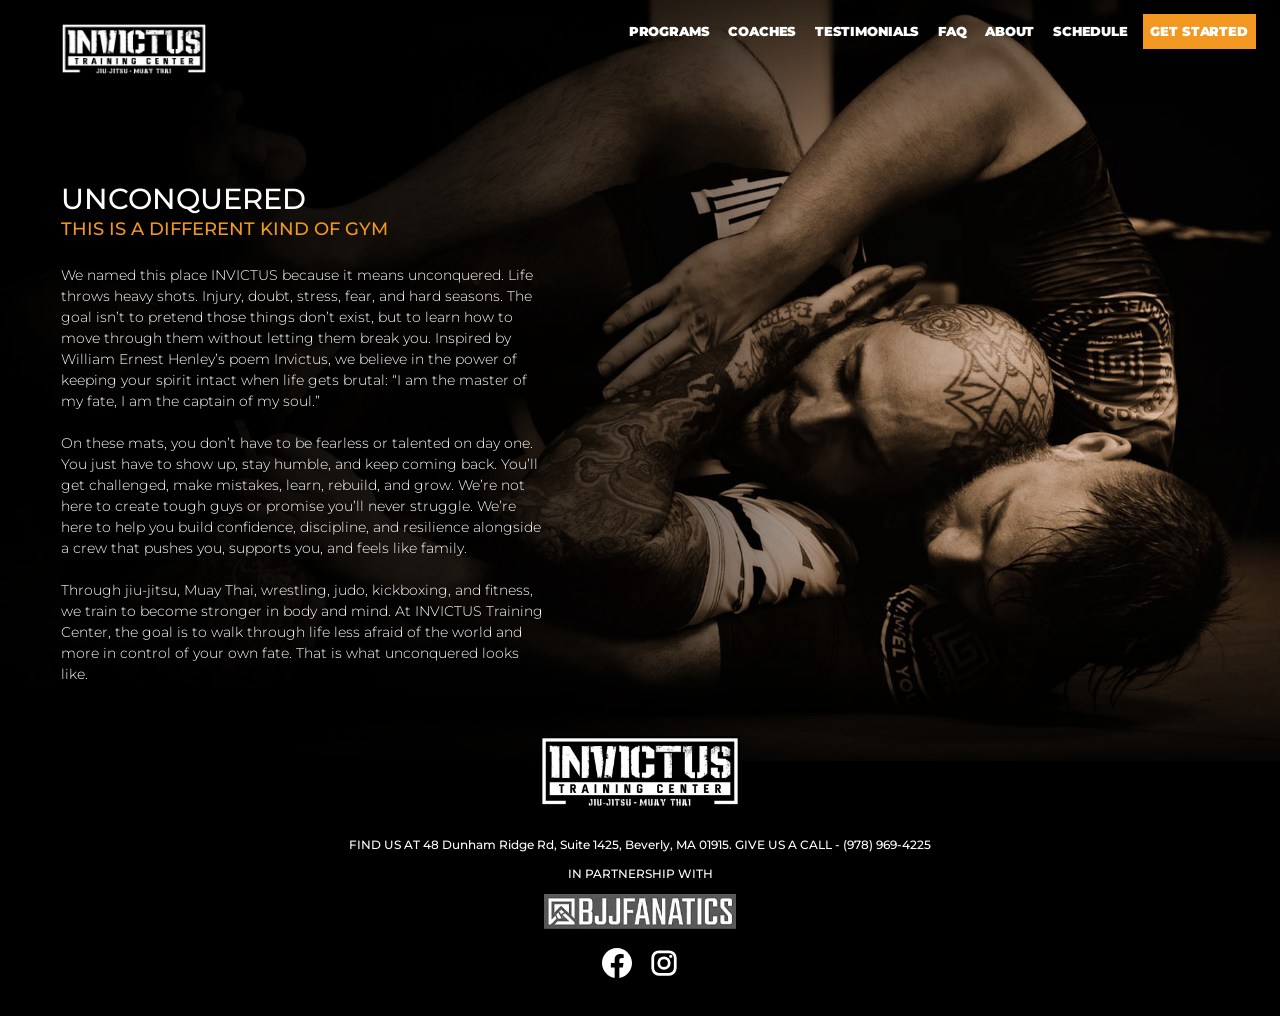
==== commit e834a051: "Sean's 2026-10-16 changes: nav, smaller type, coach photos, new About - Nav: Programs, Coaches, Test" ====
--- a/site/about.html
+++ b/site/about.html
@@ -21,6 +21,10 @@
   <button class="nav-toggle" type="button" aria-expanded="false" aria-controls="site-nav" aria-label="Menu"><span></span><span></span><span></span></button>
   <nav class="site-nav" id="site-nav" aria-label="Main">
     <ul>
+      <li><a href="index.html#programs">Programs</a></li>
+      <li><a href="index.html#coaches">Coaches</a></li>
+      <li><a href="index.html#reviews">Testimonials</a></li>
+      <li><a href="index.html#faq">FAQ</a></li>
       <li><a href="about.html" aria-current="page">About</a></li>
       <li><a href="#" data-todo="The schedule page">Schedule</a></li>
       <li><a class="nav-cta" href="#" data-todo="Get Started">Get Started</a></li>
@@ -31,20 +35,17 @@
 <main id="main">
 
   <section class="about-hero">
-    <img class="about-hero__bg" src="img/about-hero.jpg" width="1800" height="1431" alt="" fetchpriority="high">
+    <picture class="about-hero__bg">
+      <source media="(max-width: 1000px)" srcset="img/about-mobile.jpg" width="1124" height="1000">
+      <img src="img/about.jpg" width="1920" height="1080" alt="" fetchpriority="high">
+    </picture>
     <div class="about-panel">
       <h1>Unconquered</h1>
       <p class="coaches__sub">This is a different kind of gym</p>
       <div class="prose is-collapsed" id="about-prose">
-        <p>We named this place INVICTUS because it means unconquered.<br>
-        That matters to me, because life throws heavy shots. Injury. Doubt. Stress. Fear. Bad rounds. Hard seasons. The point is not to pretend those things are not real. The point is to learn how to move through them without letting them break you.</p>
-        <p>The poem that inspired our name was written by William Ernest Henley in 1875, from a hospital bed after amputation. It is not about being invincible. It is about keeping your spirit intact when life gets brutal. Like the poem says, “I am the master of my fate, I am the captain of my soul.” We train so you can feel that in your bones, not just read it on a poster.<br>
-        That is what INVICTUS means here.</p>
-        <p>On these mats, you do not have to be fearless. You do not have to be talented on day one. You do not have to prove anything. You just have to show up, breathe through the pressure, stay humble, and keep coming back. Some nights you get tapped. Some nights you get tagged. You learn. You rebuild. You grow.</p>
-        <p>We are not here to create a tough-guy gym. And we are not here to sell the fantasy that you will never struggle. We are here to help you stay unconquered in your body, in your mind, and with your crew around you.<br>
-        That is what jiu-jitsu, Muay Thai, wrestling, judo, kickboxing, and fitness can give you when the training is real and the room is right. Confidence. Discipline. Calm under pressure. A second family that will push you, support you, and not let you quit on yourself.</p>
-        <p>At INVICTUS Training Center, you train so you walk through life less afraid of the world and more in control of your own fate.<br>
-        That is what unconquered looks like.</p>
+        <p>We named this place INVICTUS because it means unconquered. Life throws heavy shots. Injury, doubt, stress, fear, and hard seasons. The goal isn’t to pretend those things don’t exist, but to learn how to move through them without letting them break you. Inspired by William Ernest Henley’s poem Invictus, we believe in the power of keeping your spirit intact when life gets brutal: “I am the master of my fate, I am the captain of my soul.”</p>
+        <p>On these mats, you don’t have to be fearless or talented on day one. You just have to show up, stay humble, and keep coming back. You’ll get challenged, make mistakes, learn, rebuild, and grow. We’re not here to create tough guys or promise you’ll never struggle. We’re here to help you build confidence, discipline, and resilience alongside a crew that pushes you, supports you, and feels like family.</p>
+        <p>Through jiu-jitsu, Muay Thai, wrestling, judo, kickboxing, and fitness, we train to become stronger in body and mind. At INVICTUS Training Center, the goal is to walk through life less afraid of the world and more in control of your own fate. That is what unconquered looks like.</p>
       </div>
       <button class="prose__more" type="button" aria-expanded="false" aria-controls="about-prose">Read more</button>
     </div>
--- a/site/styles.css
+++ b/site/styles.css
@@ -25,13 +25,15 @@
 
   /* Montserrat 300/500 set within 2% of Gotham Light/Medium at the PSD sizes.
      Its 900 runs ~20% wider than Gotham Black, so the display and nav sizes
-     are reduced to hold the PSD's line lengths. */
-  --fs-display: clamp(40px, calc(38.9px + 3.29vw), 102px);   /* PSD 119 Gotham Black; 64px at 760 */
-  --fs-h2: clamp(26px, 2.5vw, 48px);         /* PSD 48 */
-  --fs-h3: clamp(20px, 1.54vw, 29.5px);      /* PSD 30 */
-  --fs-lead: clamp(16px, 1.25vw, 24px);      /* PSD 24 */
-  --fs-body: clamp(15px, 0.9375vw, 18px);    /* PSD 18 / 24 */
-  --fs-nav: clamp(14px, 1vw, 19px);          /* PSD 20 Gotham Black */
+     are reduced to hold the PSD's line lengths. Every size here was then taken
+     down about 2px at desktop and 1px at the small end (Sean, 2026-10-16:
+     "the fonts are big across the whole site"). */
+  --fs-display: clamp(38px, calc(36.9px + 3.1vw), 96px);    /* PSD 119 Gotham Black; 60px at 760 */
+  --fs-h2: clamp(24px, 2.3vw, 44px);         /* PSD 48 */
+  --fs-h3: clamp(18px, 1.4vw, 27px);         /* PSD 30 */
+  --fs-lead: clamp(15px, 1.15vw, 22px);      /* PSD 24 */
+  --fs-body: clamp(14px, 0.84vw, 16px);      /* PSD 18 / 24 */
+  --fs-nav: clamp(13px, 0.9vw, 17px);        /* PSD 20 Gotham Black */
 }
 
 *,
@@ -205,10 +207,10 @@
   .site-nav li a:not(.nav-cta) {
     display: block;
     padding: 14px 0;
-    font-size: 18px;
+    font-size: 16px;
     border-bottom: 1px solid rgba(255, 255, 255, 0.15);
   }
-  .site-nav .nav-cta { margin: 20px 0 0; font-size: 18px; padding: 16px 18px; text-align: center; display: block; }
+  .site-nav .nav-cta { margin: 20px 0 0; font-size: 16px; padding: 16px 18px; text-align: center; display: block; }
   /* No JS: the menu simply wraps under the logo. */
   html:not(.js) .site-header { flex-wrap: wrap; gap: 12px; }
   html:not(.js) .site-nav ul { flex-direction: row; flex-wrap: wrap; gap: 4px 18px; }
@@ -281,7 +283,7 @@
 
 @media (max-width: 760px) {
   /* Keeps "REAL MUAY THAI." on one line down to 320px wide. */
-  :root { --fs-display: min(9.4vw, 64px); }
+  :root { --fs-display: min(9vw, 60px); }
   .hero { min-height: 88svh; padding-top: 130px; }
   .hero p { max-width: none; }
   .hero::after {
@@ -347,15 +349,23 @@
   grid-template-columns: 927fr 993fr;
 }
 .coaches__photo {
+  display: grid;
   margin-top: -1.3vw;
   min-height: 100%;
 }
 .coaches__photo img {
+  grid-area: 1 / 1;
   width: 100%;
   height: 100%;
   object-fit: cover;
   object-position: 45% 40%;
 }
+/* Each coach has their own photo; script.js moves .is-shown as the bio changes.
+   Without JS only the first (Nate, whose bio is open) shows. */
+.coaches__photo img:not(.is-shown) { display: none; }
+.js .coaches__photo img:not(.is-shown) { display: block; opacity: 0; }
+.js .coaches__photo img { transition: opacity 0.45s ease; }
+@media (prefers-reduced-motion: reduce) { .js .coaches__photo img { transition: none; } }
 .coaches__panel {
   background: var(--orange);
   margin: -7.45vw 0 -4.8vw;
@@ -480,7 +490,7 @@
 }
 .review__avatar::before { content: attr(data-initial); }
 .review__avatar img { position: absolute; inset: 0; width: 100%; height: 100%; object-fit: cover; }
-.review__name { font-weight: 700; font-size: clamp(16px, 0.97vw, 18.5px); line-height: 1.2; font-style: normal; }
+.review__name { font-weight: 700; font-size: clamp(15px, 0.88vw, 16.5px); line-height: 1.2; font-style: normal; }
 .review__stars { margin-top: 4px; color: var(--star); font-size: 17px; letter-spacing: 3px; line-height: 1; }
 .review__google { width: 26px; height: 26px; align-self: start; margin-top: 6px; }
 /* Google reviews run long; show seven lines, "Read more" for the rest. */
@@ -490,7 +500,7 @@
   -webkit-line-clamp: 7;
   overflow: hidden;
   margin: 20px 0 0;
-  font-size: clamp(15px, 0.94vw, 18px);
+  font-size: clamp(14px, 0.84vw, 16px);
   line-height: 1.5;
 }
 .review.is-expanded .review__text { display: block; -webkit-line-clamp: unset; }
@@ -501,7 +511,7 @@
   background: none;
   border: 0;
   font: inherit;
-  font-size: 15px;
+  font-size: 14px;
   font-weight: 500;
   color: #555;
   text-decoration: underline;
@@ -620,7 +630,7 @@
   background: var(--black);
   color: var(--white);
   text-align: center;
-  font-size: clamp(13px, 0.94vw, 18px);
+  font-size: clamp(12px, 0.84vw, 16px);
   font-weight: 500;
 }
 /* The logo straddles the top edge of the footer, over whatever sits above it:
@@ -664,28 +674,38 @@
 /* The page is shorter than a tall monitor; keep what shows below the footer black. */
 .page-about { background: var(--black); }
 
+/* Sean, 2026-10-16: new photo, no orange block, the copy simply sits over the
+   photo. The shade on the left (and at the foot, where the footer logo
+   straddles the edge) is what keeps white type readable on it. */
 .about-hero {
   position: relative;
   overflow-x: clip;
   padding-top: max(130px, 10.26vw);
   background: var(--black);
 }
-/* Placed from x=510 of 1920 to the right edge, full height of the band. */
-.about-hero__bg {
-  position: absolute;
-  top: 0;
-  left: 26.5vw;
-  width: calc(100% - 26.5vw);
+.about-hero__bg { position: absolute; inset: 0; z-index: 0; }
+.about-hero__bg img {
+  width: 100%;
   height: 100%;
   object-fit: cover;
-  object-position: 30% 30%;
+  object-position: 62% 50%;
+}
+.about-hero::after {
+  content: "";
+  position: absolute;
+  inset: 0;
+  z-index: 0;
+  background:
+    linear-gradient(180deg, rgba(0, 0, 0, 0.55) 0, rgba(0, 0, 0, 0) 190px),
+    linear-gradient(0deg, rgba(0, 0, 0, 0.9) 0, rgba(0, 0, 0, 0) 160px),
+    linear-gradient(90deg, rgba(0, 0, 0, 0.88) 0%, rgba(0, 0, 0, 0.74) 34%, rgba(0, 0, 0, 0) 66%);
 }
 .about-panel {
   position: relative;
   z-index: 1;
-  width: clamp(560px, 46.25vw, 888px);   /* PSD 888 at 1920; no wider, or the lines run long */
-  padding: clamp(40px, 4.1vw, 79px) clamp(28px, 3.3vw, 63px) clamp(40px, 4vw, 76px) clamp(28px, 3.9vw, 75px);
-  background: var(--orange);
+  width: clamp(560px, 46.25vw, 888px);
+  padding: clamp(40px, 4.1vw, 79px) clamp(28px, 3.3vw, 63px) clamp(64px, 6vw, 112px) max(var(--gutter), (100% - var(--wrap)) / 2);
+  color: var(--white);
 }
 .about-panel h1 {
   font-size: var(--fs-h2);
@@ -693,25 +713,27 @@
   line-height: 1.05;
   text-transform: uppercase;
 }
-.about-panel .coaches__sub { margin-top: clamp(4px, 0.45vw, 9px); }
+.about-panel .coaches__sub { margin-top: clamp(4px, 0.45vw, 9px); color: var(--orange); }
 .prose {
   margin-top: clamp(20px, 1.9vw, 36px);
-  font-size: clamp(14.5px, 0.83vw, 16px);
+  font-size: clamp(14px, 0.78vw, 15px);
   line-height: 1.5;
 }
 .prose p + p { margin-top: 1.5em; }
 .prose__more { display: none; }
 
 @media (max-width: 1000px) {
+  /* The phone photo (1124 x 1000) fills the top of the page and fades to black
+     under the copy, which starts over its lower half. */
   .about-hero { padding-top: 0; }
-  .about-hero__bg {
-    position: relative;
-    left: auto;
-    width: 100%;
-    height: clamp(300px, 70vw, 520px);
-    object-position: 60% 30%;
+  .about-hero__bg { inset: 0 0 auto 0; height: auto; aspect-ratio: 1124 / 1000; }
+  .about-hero__bg img { height: 100%; object-position: 50% 50%; }
+  .about-hero::after {
+    background:
+      linear-gradient(180deg, rgba(0, 0, 0, 0.55) 0, rgba(0, 0, 0, 0) 150px),
+      linear-gradient(180deg, rgba(0, 0, 0, 0) 0, rgba(0, 0, 0, 0) calc(100vw * 0.5), #000 calc(100vw * 0.89));
   }
-  .about-panel { width: auto; margin: 0; padding: 40px var(--gutter) 64px; }
+  .about-panel { width: auto; padding: calc(100vw * 0.62) var(--gutter) 64px; }
   /* Phones read the first two paragraphs, then tap for the rest (script.js).
      Without JS the button never shows and everything stays open. */
   .js .prose.is-collapsed p:nth-child(n + 3) { display: none; }
@@ -723,7 +745,7 @@
     border: 0;
     font: inherit;
     font-weight: 700;
-    color: var(--black);
+    color: var(--white);
     text-decoration: underline;
     text-underline-offset: 3px;
     cursor: pointer;
